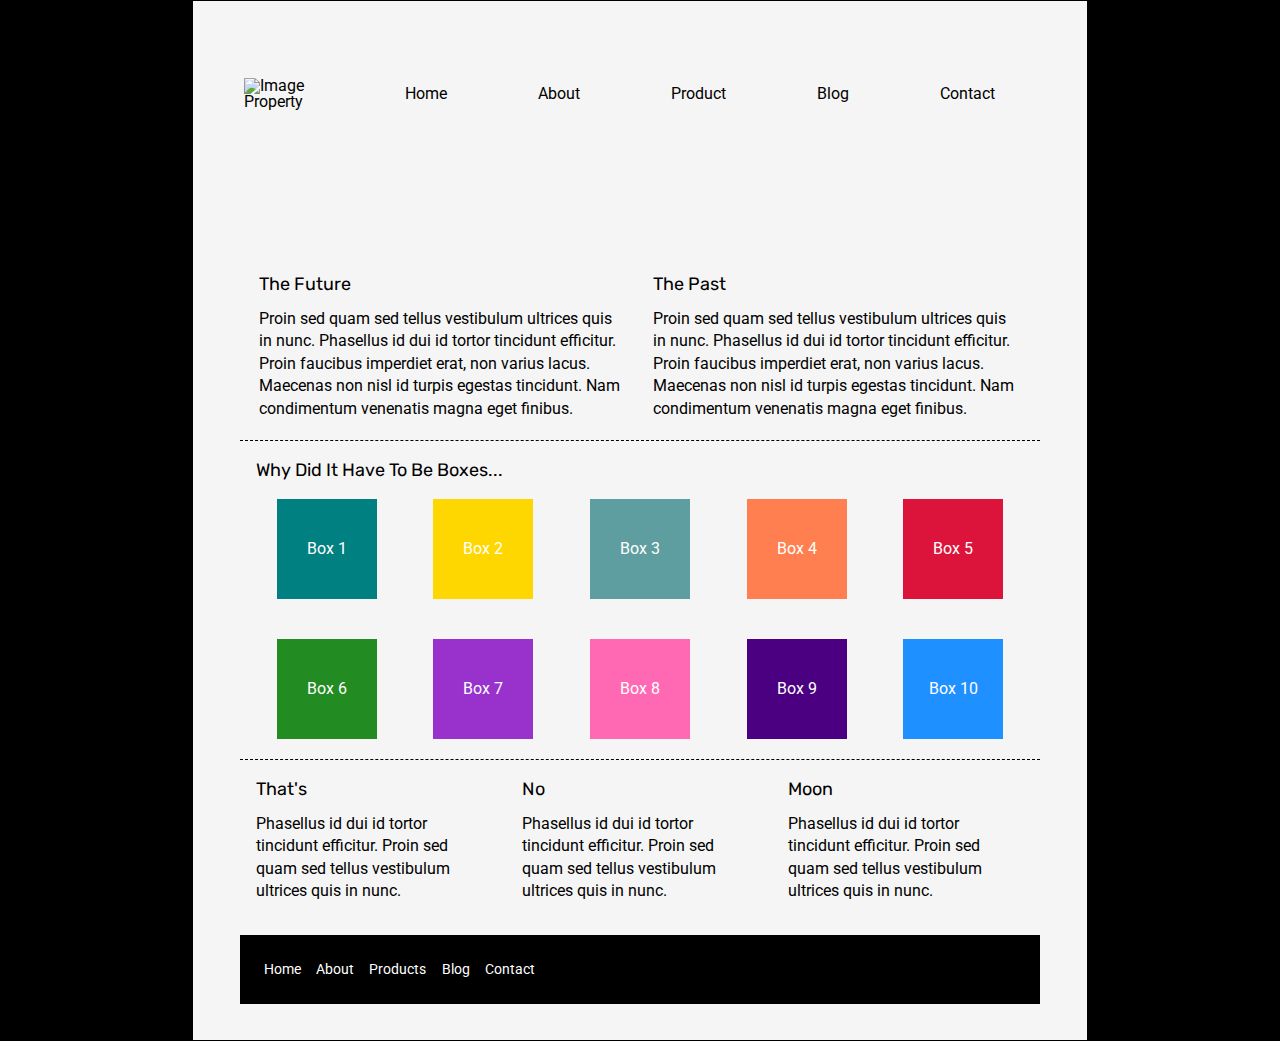
==== index.html @ 0643111f "Assignment in progress" ====
<!doctype html>

<html lang="en">
<head>
  <meta charset="utf-8">

  <title>Sprint Challenge - Home</title>

  <link href="https://fonts.googleapis.com/css?family=Roboto|Rubik" rel="stylesheet">
  <link rel="stylesheet" href="css/index.css">

</head>

<body>
    <div class="whole">
    <nav>
        <div id="logo">
            <img src = "img/lambda-black.png" alt ="Image Property"/>

        </div>
        <div class="header">
            <a href = "index.html">Home</a>
            <a href = "about.html">About</a>
            <a href = "#">Product</a>
            <a href = "#">Blog</a>
            <a href = "#">Contact</a>
        </div>
    </nav>
    <div class="container">
        <!-- I added a image container -->
        <div class="topimage">
           
        </div>
   
        <section class="top-content">
            <div class="text-container">
                <h2>The Future</h2>
                <p>Proin sed quam sed tellus vestibulum ultrices quis in nunc. Phasellus id dui id tortor tincidunt efficitur. Proin faucibus imperdiet erat, non varius lacus. Maecenas non nisl id turpis egestas tincidunt. Nam condimentum venenatis magna eget finibus.</p>
            </div>
            <div class="text-container">
                <h2>The Past</h2>
                <p>Proin sed quam sed tellus vestibulum ultrices quis in nunc. Phasellus id dui id tortor tincidunt efficitur. Proin faucibus imperdiet erat, non varius lacus. Maecenas non nisl id turpis egestas tincidunt. Nam condimentum venenatis magna eget finibus.</p>
            </div>
        </section>
        
        <section class="middle-content">
        
            <h2>Why Did It Have To Be Boxes...</h2>
            <!-- I give another class to box -->
            <div class="boxes">
                <div class= "box box1">Box 1</div>
                <div class= "box box2">Box 2</div>
                <div class="box box3">Box 3</div>
                <div class="box box4">Box 4</div>
                <div class="box box5">Box 5</div>
                <div class="box box6">Box 6</div>
                <div class="box box7">Box 7</div>
                <div class="box box8">Box 8</div>
                <div class="box box9">Box 9</div>
                <div class="box box10">Box 10</div>
            </div>
        
        </section>

        <section class="bottom-content">

            <div class="text-container">
                <h2>That's</h2>
                <p>Phasellus id dui id tortor tincidunt efficitur. Proin sed quam sed tellus vestibulum ultrices quis in nunc.</p>
            </div>
            <div class="text-container">
                <h2>No</h2>
                <p>Phasellus id dui id tortor tincidunt efficitur. Proin sed quam sed tellus vestibulum ultrices quis in nunc.</p>
            </div>
            <div class="text-container">
                <h2>Moon</h2>
                <p>Phasellus id dui id tortor tincidunt efficitur. Proin sed quam sed tellus vestibulum ultrices quis in nunc.</p>
            </div>

        </section>
        
        <footer>
            <nav>
                <a href="#">Home</a>
                <a href="#">About</a>
                <a href="#">Products</a>
                <a href="#">Blog</a>
                <a href="#">Contact</a>
            </nav>
        </footer>
    </div><!-- container --> 
</div>       
</body>
</html>
---- css/index.css ----
/* http://meyerweb.com/eric/tools/css/reset/ 
   v2.0 | 20110126
   License: none (public domain)
*/

html, body, div, span, applet, object, iframe,
h1, h2, h3, h4, h5, h6, p, blockquote, pre,
a, abbr, acronym, address, big, cite, code,
del, dfn, em, img, ins, kbd, q, s, samp,
small, strike, strong, sub, sup, tt, var,
b, u, i, center,
dl, dt, dd, ol, ul, li,
fieldset, form, label, legend,
table, caption, tbody, tfoot, thead, tr, th, td,
article, aside, canvas, details, embed, 
figure, figcaption, footer, header, hgroup, 
menu, nav, output, ruby, section, summary,
time, mark, audio, video {
	margin: 0;
	padding: 0;
	
	font-size: 100%;
	font: inherit;
	vertical-align: baseline;
}
/* HTML5 display-role reset for older browsers */
article, aside, details, figcaption, figure, 
footer, header, hgroup, menu, nav, section {
	display: block;
}
body {
	line-height: 1;
}
ol, ul {
	list-style: none;
}
blockquote, q {
	quotes: none;
}
blockquote:before, blockquote:after,
q:before, q:after {
	content: '';
	content: none;
}
table {
	border-collapse: collapse;
	border-spacing: 0;
}

* {
    box-sizing: border-box;
    
    
   
    
   
}


html, body {
   
    
    max-height: 100%;
    font-family: 'Roboto', sans-serif;
    
    
}

html {
    width: 70%;
    margin:0 auto;
    background: black;
    
}
body {
    background:whitesmoke;
    
    border: 1px solid black;
    
   
}
.whole {
    margin: 4%;
    
}
    

  
    

/* style nav tab */
nav {
    width: 800px;
    margin: 4% auto 0 auto;
    display: flex;
    justify-content: space-between;
    align-items: center;
    padding:5% 0;
    
}
 /* set logo with  */
#logo {
    width: 10%;
    display: flex;
    align-items: center;
    
}
/* adjust log image */
#logo img {
    width: 180%;
    height: 20%;
    padding-left: 5%;
}
.header {
    width:85%;
    display: flex;
    justify-content:space-around;
    
}
.header a {
    text-decoration: none;
    color: black;
    

}
/* add top image */
.topimage {
   width: 100%;
   display: flex;
   justify-content: center;
   align-items: center;

    height: 12vh;
    background: url('../img/about-meeting.png');
    background-size: cover;
    background-repeat: no-repeat;
    background-position:top;
    margin-bottom: 2%;
    
}

h1, h2, h3, h4, h5 {
    font-size: 18px;
    margin-bottom: 15px;
    font-family: 'Rubik', sans-serif;
}


p {
    line-height: 1.4;
}

.container {
    width: 800px;
    height: 100%;
    margin: 0 auto;
}

.top-content {
    display: flex;
    flex-wrap: wrap;
    justify-content: space-evenly;
    margin-bottom: 20px;
    border-bottom: 1px dashed black;
}

.top-content .text-container {
    width: 48%;
    padding: 0 1%;
    padding-bottom: 20px;  
}

.middle-content {
    margin-bottom: 20px;
    border-bottom: 1px dashed black;
}

.middle-content h2 {
    padding: 0 2%;
    margin-bottom: 0;
}
/* setting box color */
.box1{
    background:teal;
}
.box2 {
    background:gold;
}
.box3 {
    background:cadetblue;
}
.box4 {
    background:coral;
}
.box5 {
    background:crimson;
}
.box6 {
    background:forestgreen;
}
.box7 {
    background:darkorchid;
}
.box8 {
    background:hotpink;
}
.box9 {
    background:indigo;
}
.box10 {
    background:dodgerblue;
}

.middle-content .boxes {
    display: flex;
    flex-wrap: wrap;
    justify-content: space-evenly;
}

.middle-content .boxes .box {
    width: 12.5%;
    height: 100px;
    
    margin: 20px 2.5%;
    color: white;
    display: flex;
    align-items: center;
    justify-content: center;
}
/* setting background color of all the box */



.bottom-content {
    display: flex;
    margin: 0 2% 20px;
    justify-content: space-around;
}

.bottom-content .text-container {
    padding-right: 4%;
}

.bottom-content .text-container:last-child {
    padding-right: 0;
}

footer {
    width: 100%;
    background: black;
}

footer nav {
    width: 100%;
    display: flex;
    justify-content:flex-start;
    align-items: center;
    padding: 20px 2%;
    font-size: 14px;
}

footer nav a {
    color: white;
    text-decoration: none;
    padding: 1%;
}
.abouttopimage {
    width: 100%;
    display: flex;
    justify-content: center;
    align-items: center;
 
     height: 12vh;
     background: url('../img/jumbo-about.png');
     background-size: cover;
     background-repeat: no-repeat;
     background-position:top;
     margin-bottom: 2%;
     
 }
 .headertext {
     padding-left: 20px;

 }
 .imagecontainer {
     padding-bottom: 5%;
    border-top: 1px dashed black;

    border-bottom: 1px dashed black;
 }
 .aboutimage1 {
     margin: 7% 0 0 0;
     padding-top: 20px;
     
     
     font-size: 0.8rem;
 }
 button {
     width: 30%;
     padding: 2% 0;
     background: whitesmoke;
     font-weight: bold;
     border-radius: 10px;
     margin:5% 0 0 0;
     
 }
 .part1, .part2 {
    display: flex;
 }
 .bottom {
     padding-top: 5%;
 }
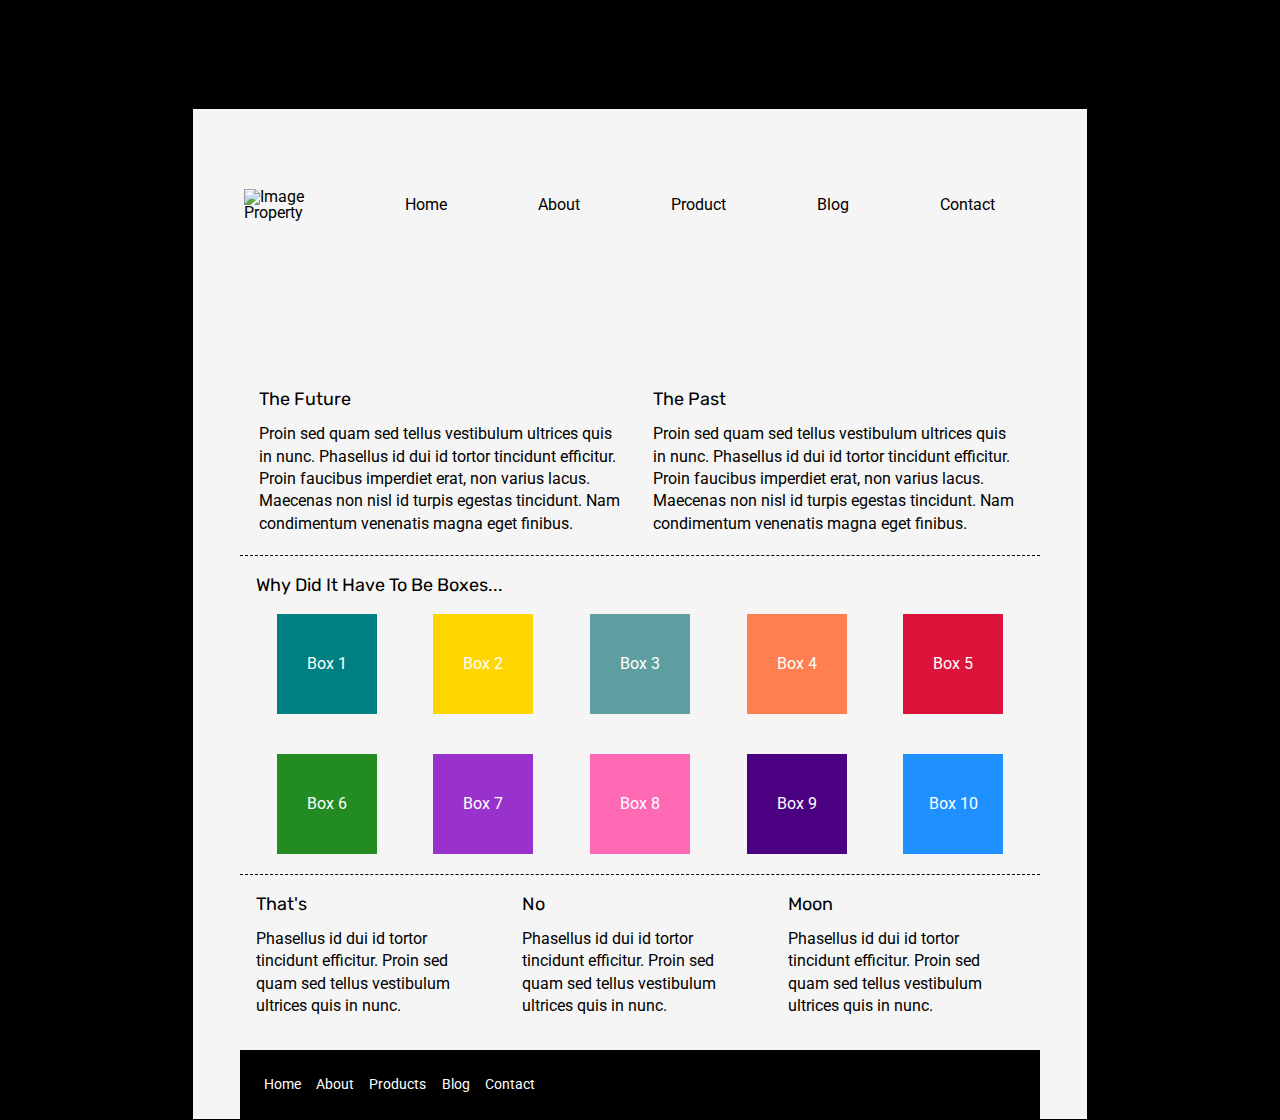
==== commit 298b9758: "created basic homepage and about page" ====
--- a/index.html
+++ b/index.html
@@ -12,7 +12,8 @@
 </head>
 
 <body>
-    <div class="whole">
+    <div class="whole"></div> 
+    
     <nav>
         <div id="logo">
             <img src = "img/lambda-black.png" alt ="Image Property"/>
@@ -89,6 +90,6 @@
             </nav>
         </footer>
     </div><!-- container --> 
-</div>       
+      
 </body>
 </html>--- a/css/index.css
+++ b/css/index.css
@@ -80,7 +80,10 @@
    
 }
 .whole {
-    margin: 4%;
+    width: 100%;
+    height: 12vh;
+    background:black;
+
     
 }
     
@@ -152,7 +155,7 @@
 
 .container {
     width: 800px;
-    height: 100%;
+    
     margin: 0 auto;
 }
 
@@ -280,13 +283,14 @@
  }
  .headertext {
      padding-left: 20px;
+     padding-bottom: 5%;
 
  }
  .imagecontainer {
      padding-bottom: 5%;
     border-top: 1px dashed black;
 
-    border-bottom: 1px dashed black;
+    
  }
  .aboutimage1 {
      margin: 7% 0 0 0;
@@ -294,6 +298,8 @@
      
      
      font-size: 0.8rem;
+     padding: 5%;
+     border-bottom: 1px dashed black;
  }
  button {
      width: 30%;
